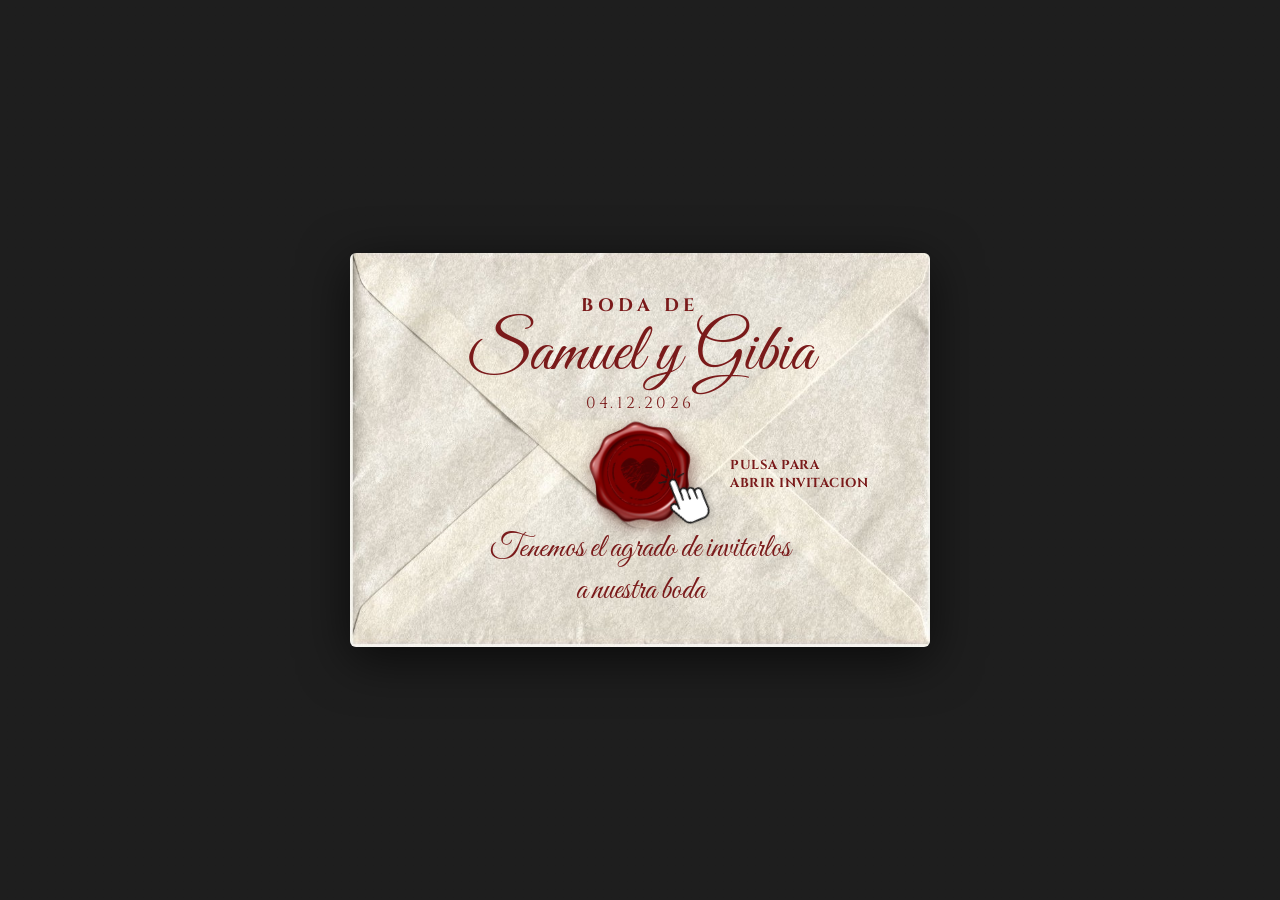
==== index.html @ db8d4226 "Update index.html" ====
<!DOCTYPE html>
<html lang="es">
<head>
<meta charset="UTF-8">
<meta name="viewport" content="width=device-width, initial-scale=1.0">
<title>Boda de Samuel y Gibia</title>
<link href="https://fonts.googleapis.com/css2?family=Great+Vibes&family=Cinzel:wght@400;700&display=swap" rel="stylesheet">
<style>
  * { margin:0; padding:0; box-sizing:border-box; }

  body {
    min-height: 100vh;
    display: flex;
    align-items: center;
    justify-content: center;
    background: #2c2c2c;
    font-family: 'Cinzel', serif;
    overflow: hidden;
  }

  .bg-photo {
    position: fixed;
    inset: 0;
    background:
      linear-gradient(rgba(20,20,20,0.55), rgba(20,20,20,0.55)),
      url('https://images.unsplash.com/photo-1519225421980-715cb0215aed?w=1200&q=80&grayscale') center/cover no-repeat;
    filter: grayscale(100%);
    z-invitacion1: 0;
  }

  .card {
    position: relative;
    z-invitacion1: 10;
    width: 580px;
    max-width: 94vw;
    cursor: pointer;
    transition: transform 0.3s ease;
  }

  .card:hover {
    transform: scale(1.02);
  }

  .envelope {
    position: relative;
    width: 100%;
    padding-bottom: 68%;
    background-image: url('sobre.jpg');
    background-size: cover;
    background-position: center;
    border-radius: 6px;
    box-shadow: 0 12px 50px rgba(0,0,0,0.65);
  }

  .env-inner {
    position: absolute;
    inset: 0;
    display: flex;
    flex-direction: column;
    align-items: center;
    padding: 7% 8% 6%;
    text-align: center;
  }

  .boda-de {
    font-family: 'Cinzel', serif;
    font-size: clamp(13px, 3vw, 18px);
    font-weight: 700;
    color: #7a1a1a;
    letter-spacing: 0.25em;
    text-transform: uppercase;
    margin-bottom: 2px;
  }

  .nombres {
    font-family: 'Great Vibes', cursive;
    font-size: clamp(44px, 10vw, 68px);
    color: #7a1a1a;
    line-height: 1;
    margin-bottom: 4px;
  }

  .fecha {
    font-family: 'Cinzel', serif;
    font-size: clamp(12px, 2.5vw, 16px);
    font-weight: 400;
    color: #7a1a1a;
    letter-spacing: 0.2em;
  }

  .mid {
    position: relative;
    width: 100%;
    flex: 1;
    display: flex;
    align-items: center;
    justify-content: center;
    margin: 2% 0 1%;
  }

  .sello-wrap {
    position: absolute;
    left: 50%;
    top: 50%;
    transform: translate(-50%, -50%);
    width: clamp(72px, 16vw, 105px);
    z-invitacion1: 5;
  }

  .sello-img {
    width: 100%;
    display: block;
    filter: drop-shadow(2px 4px 8px rgba(60,0,0,0.5));
  }

  .dedo-img {
    position: absolute;
    left: 70%;
    top: 70%;
    transform: translateY(-50%) rotate(-25deg);
    width: clamp(44px, 9vw, 62px);
    margin-left: 5px;
    display: block;
    filter: drop-shadow(1px 2px 4px rgba(0,0,0,0.25));
    animation: pulsar 1.5s ease-in-out infinite;
    transform-origin: 20% 80%;
    z-invitacion1: 6;
  }

  @keyframes pulsar {
    0%   { transform: translateY(-50%) rotate(-25deg) scale(1); }
    35%  { transform: translateY(-50%) rotate(-25deg) scale(0.88); }
    65%  { transform: translateY(-50%) rotate(-25deg) scale(1); }
    82%  { transform: translateY(-50%) rotate(-25deg) scale(0.93); }
    100% { transform: translateY(-50%) rotate(-25deg) scale(1); }
  }

  .pulsa-texto {
    position: absolute;
    left: calc(50% + 90px);
    top: 50%;
    transform: translateY(-50%);
    font-family: 'Cinzel', serif;
    font-size: clamp(10px, 2vw, 13px);
    font-weight: 700;
    color: #7a1a1a;
    text-align: left;
    line-height: 1.4;
    letter-spacing: 0.04em;
    text-transform: uppercase;
    white-space: nowrap;
    z-invitacion1: 5;
  }

  .invitacion-texto {
    font-family: 'Great Vibes', cursive;
    font-size: clamp(22px, 5vw, 32px);
    color: #7a1a1a;
    line-height: 1.3;
  }

  /* ✅ TRANSICIÓN MEJORADA */
  .transition-overlay {
    position: fixed;
    inset: 0;
    background: #0a0a0a;
    z-invitacion1: 100;
    display: flex;
    align-items: center;
    justify-content: center;
    opacity: 0;
    pointer-events: none;
    transition: opacity 1.2s ease;
  }

  .transition-overlay.active {
    opacity: 1;
    pointer-events: all;
  }

  .transition-content {
    text-align: center;
    transform: scale(0.8);
    transition: transform 1s ease;
  }

  .transition-overlay.active .transition-content {
    transform: scale(1);
  }

  .transition-text {
    font-family: 'Great Vibes', cursive;
    font-size: clamp(36px, 9vw, 56px);
    color: #f5efe0;
    margin-bottom: 15px;
    opacity: 0;
    animation: fadeInUp 1s ease forwards 0.5s;
  }

  .transition-subtext {
    font-family: 'Cinzel', serif;
    font-size: clamp(12px, 3vw, 16px);
    color: #d4af37;
    letter-spacing: 0.3em;
    text-transform: uppercase;
    opacity: 0;
    animation: fadeInUp 1s ease forwards 1s;
  }

  @keyframes fadeInUp {
    from {
      opacity: 0;
      transform: translateY(20px);
    }
    to {
      opacity: 1;
      transform: translateY(0);
    }
  }

  .card.fade-out {
    animation: cardFadeOut 1s ease forwards;
  }

  @keyframes cardFadeOut {
    to {
      opacity: 0;
      transform: scale(0.95) translateY(-30px);
    }
  }
</style>
</head>
<body>
  <div class="bg-photo"></div>

  <div class="card" id="mainCard" onclick="abrirInvitacion()">
    <div class="envelope">
      <div class="env-inner">

        <div>
          <div class="boda-de">Boda De</div>
          <div class="nombres">Samuel y Gibia</div>
          <div class="fecha">04.12.2026</div>
        </div>

        <div class="mid">
          <div class="sello-wrap">
            <img class="sello-img" src="sello.png" alt="Sello"/>
            <img class="dedo-img" src="dedo.png" alt="Toca aquí"/>
          </div>
          <div class="pulsa-texto">Pulsa para<br>abrir invitacion</div>
        </div>

        <div class="invitacion-texto">
          Tenemos el agrado de invitarlos<br>a nuestra boda
        </div>

      </div>
    </div>
  </div>

  <!-- ✅ Overlay de transición elegante -->
  <div class="transition-overlay" id="overlay">
    <div class="transition-content">
      <div class="transition-text">¡Bienvenidos!</div>
      <div class="transition-subtext">Samuel & Gibia</div>
    </div>
  </div>

  <script>
    function abrirInvitacion() {
      const overlay = document.getElementById('overlay');
      const card = document.getElementById('mainCard');
      
      // 1. Activar overlay (fade in suave)
      overlay.classList.add('active');
      
      // 2. Desvanecer la carta
      setTimeout(() => {
        card.classList.add('fade-out');
      }, 500);
      
      // 3. Guardar en localStorage que viene del sobre
      localStorage.setItem('vieneDelSobre', 'true');
      
      // 4. Redirigir con parámetro
      setTimeout(() => {
        window.location.href = 'invitacion1.html?from=envelope';
      }, 2500);
    }
  </script>
</body>
</html>
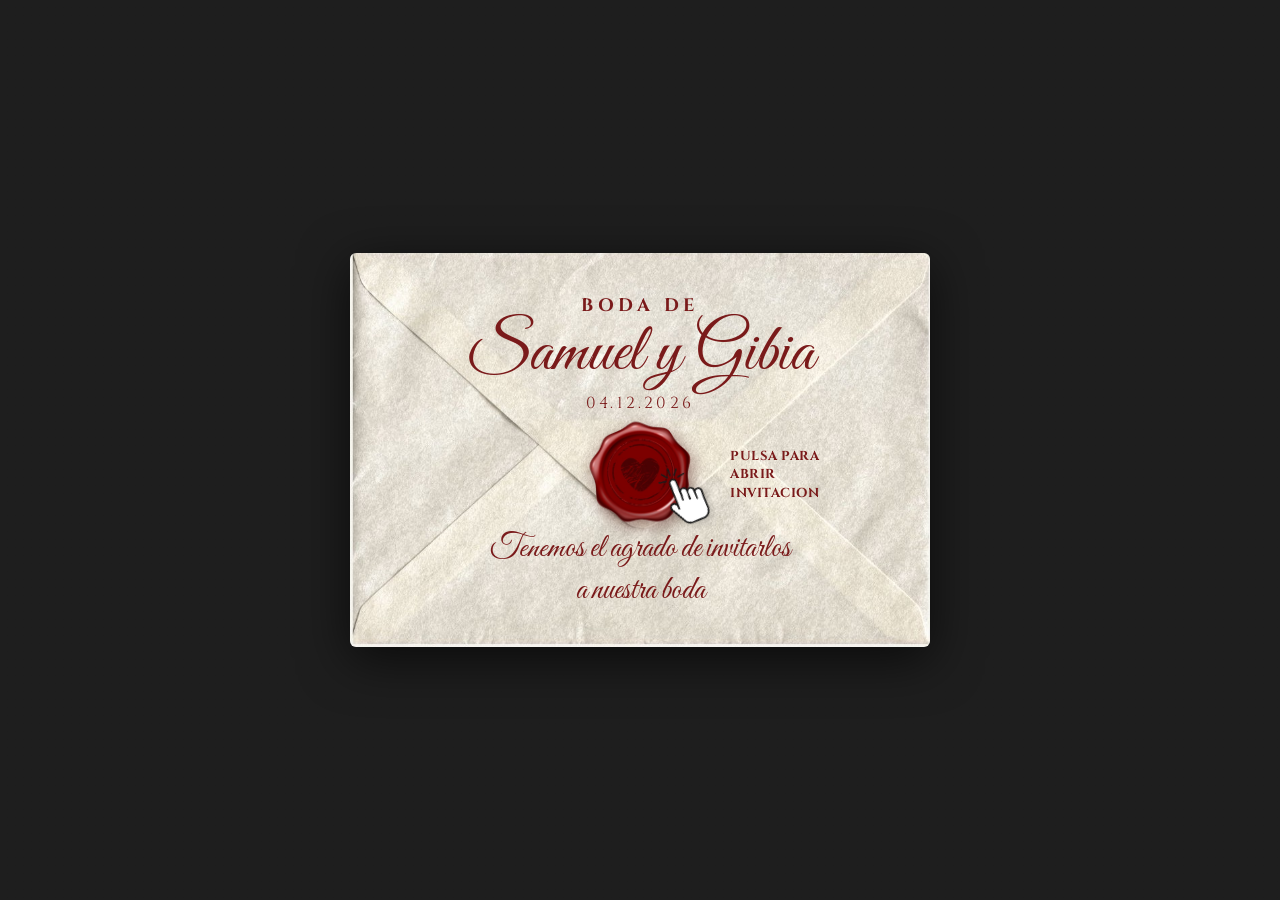
==== commit 49bfcc80: "Update index.html" ====
--- a/index.html
+++ b/index.html
@@ -248,7 +248,7 @@
             <img class="sello-img" src="sello.png" alt="Sello"/>
             <img class="dedo-img" src="dedo.png" alt="Toca aquí"/>
           </div>
-          <div class="pulsa-texto">Pulsa para<br>abrir invitacion</div>
+          <div class="pulsa-texto">Pulsa para<br>abrir<br>invitacion</div>
         </div>
 
         <div class="invitacion-texto">
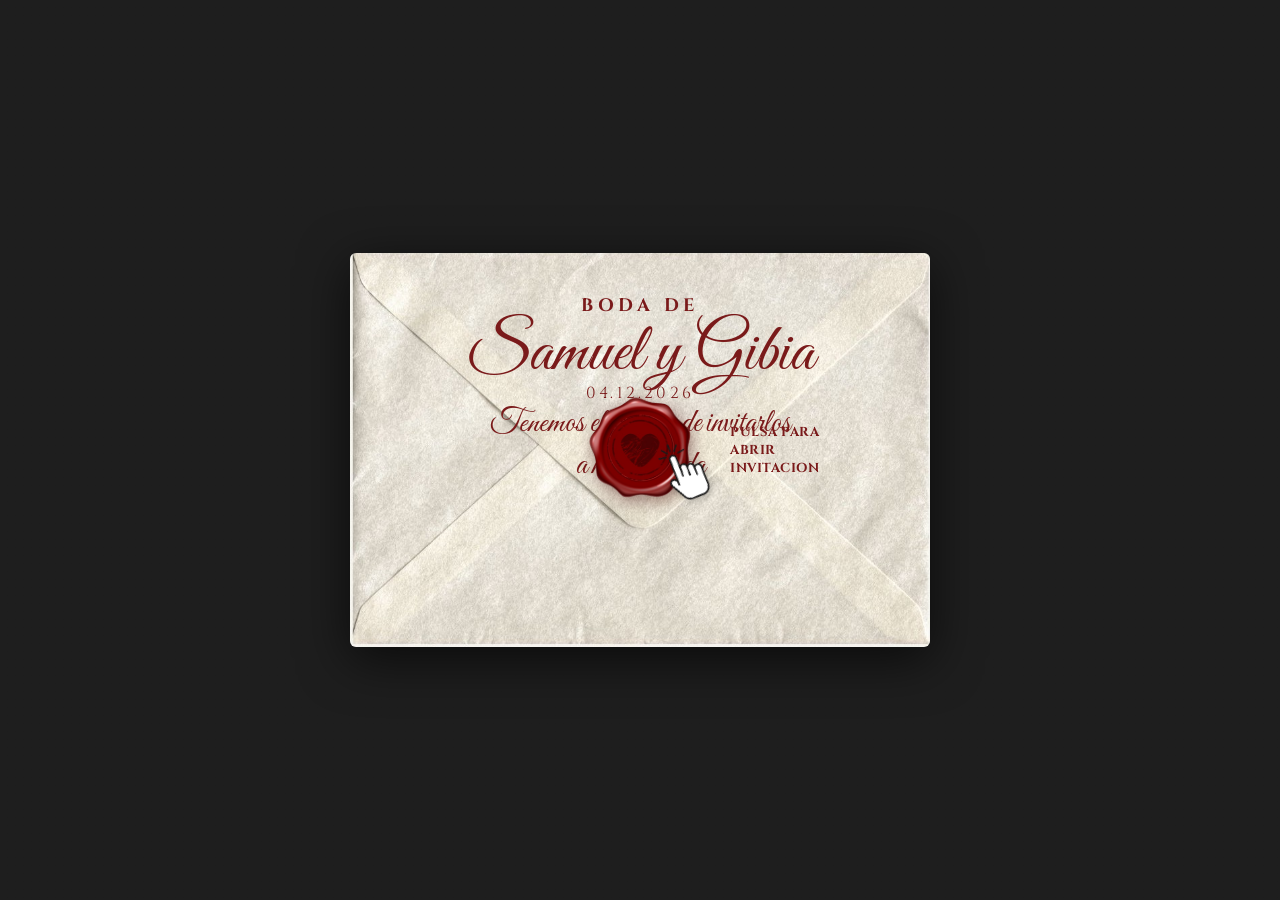
==== commit 8ccc68de: "Update index.html" ====
--- a/index.html
+++ b/index.html
@@ -86,6 +86,8 @@
     font-weight: 400;
     color: #7a1a1a;
     letter-spacing: 0.2em;
+   margin-top: -10px;
+  }
   }
 
   .mid {
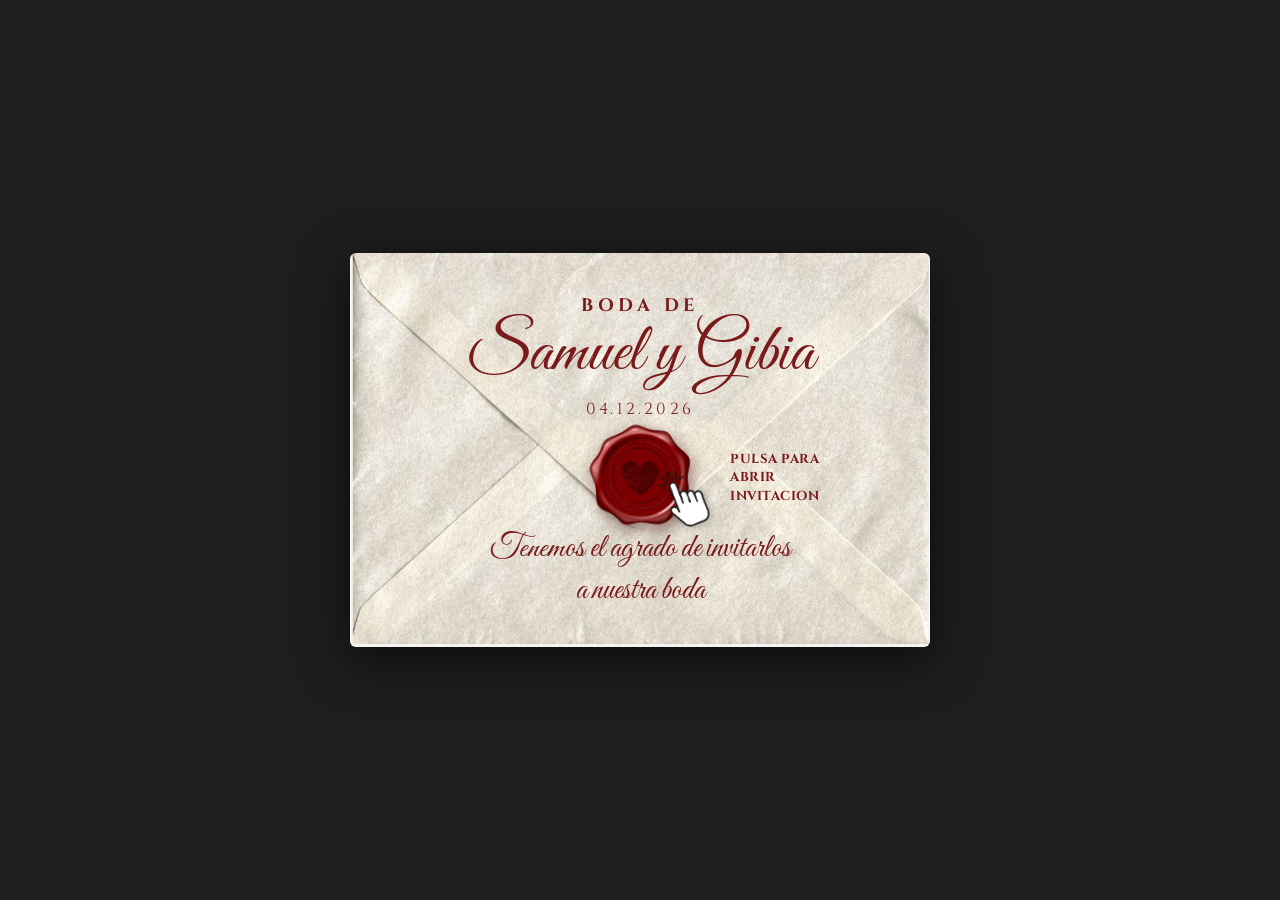
==== commit 0b3b8d4a: "Fix HTML encoding issues in index.html" ====
--- a/index.html
+++ b/index.html
@@ -86,8 +86,7 @@
     font-weight: 400;
     color: #7a1a1a;
     letter-spacing: 0.2em;
-   margin-top: -10px;
-  }
+   margin-top: 10px;
   }
 
   .mid {
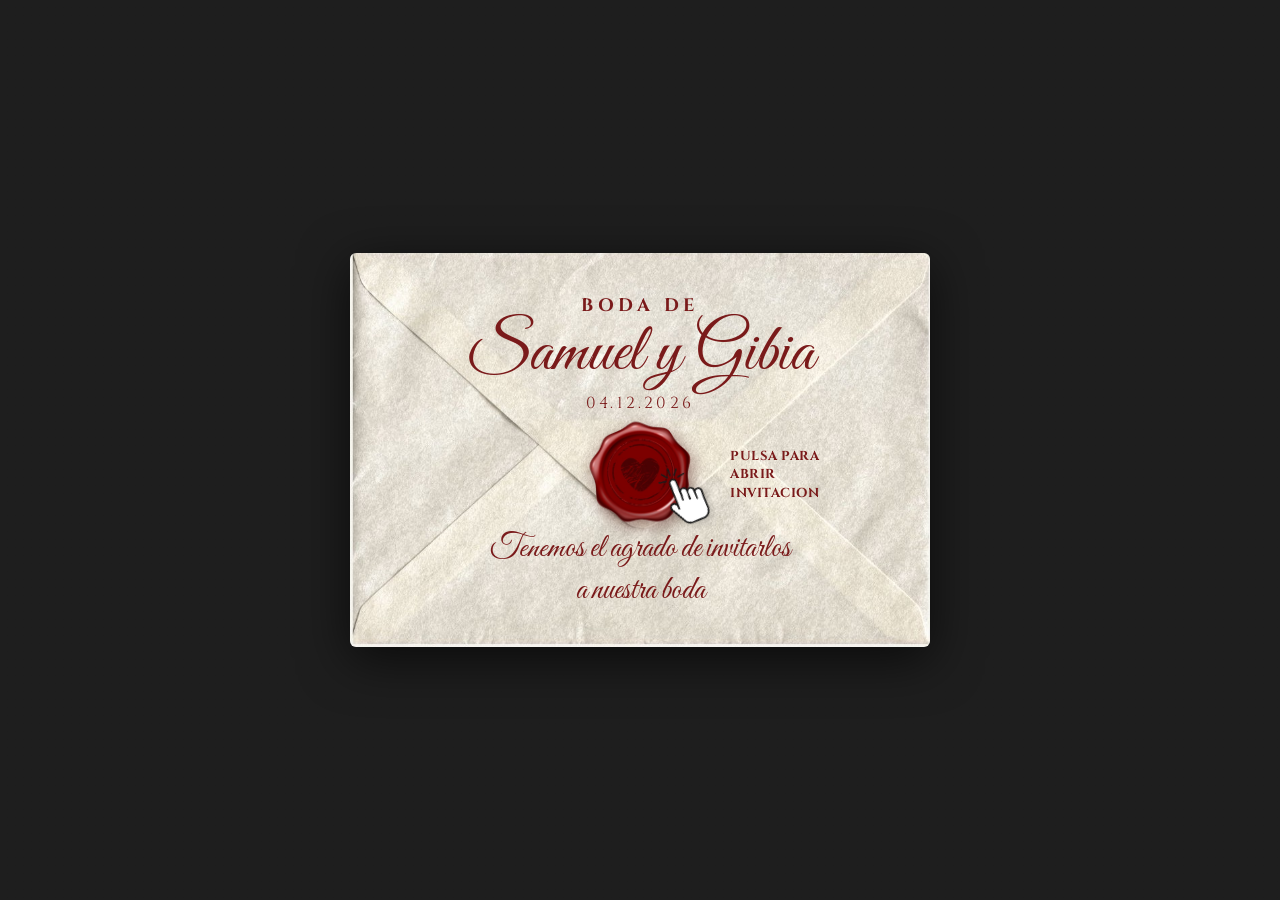
==== commit 2ceeb776: "Update index.html" ====
--- a/index.html
+++ b/index.html
@@ -86,7 +86,7 @@
     font-weight: 400;
     color: #7a1a1a;
     letter-spacing: 0.2em;
-   margin-top: 10px;
+
   }
 
   .mid {
